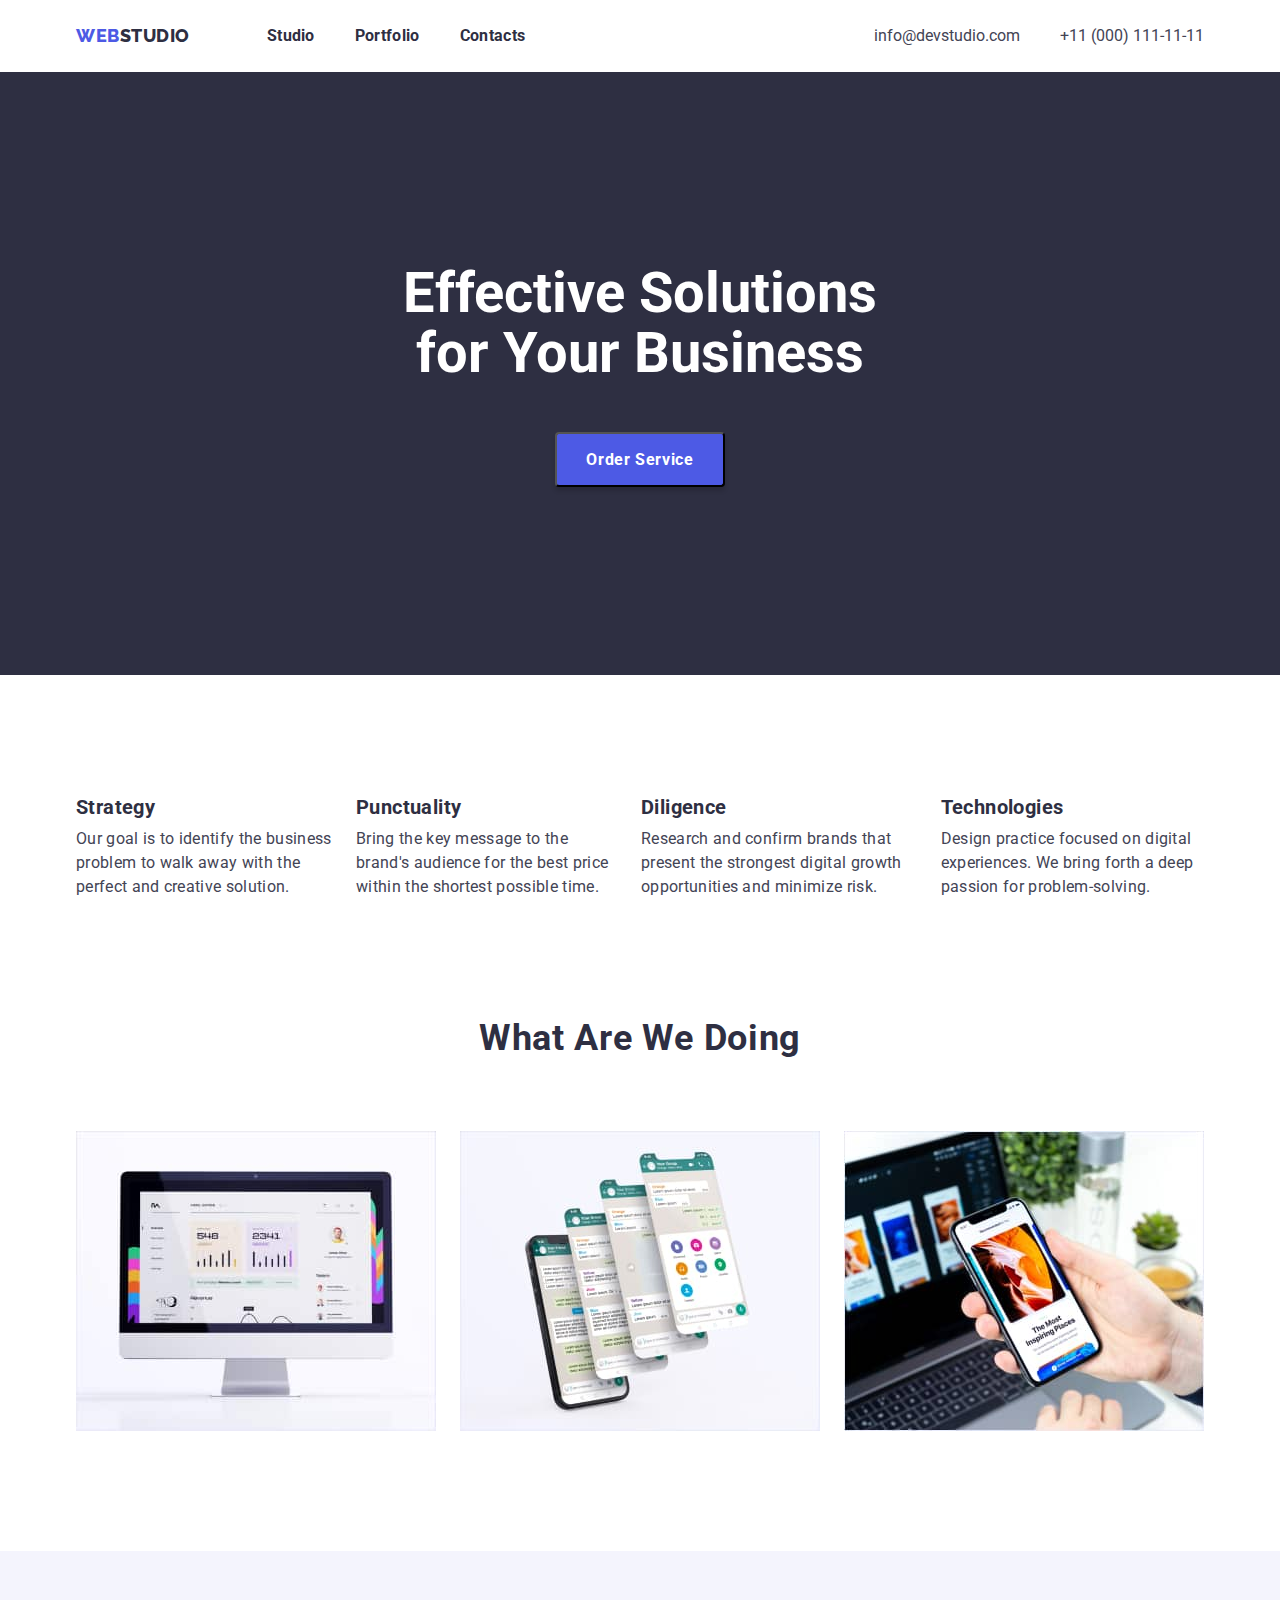
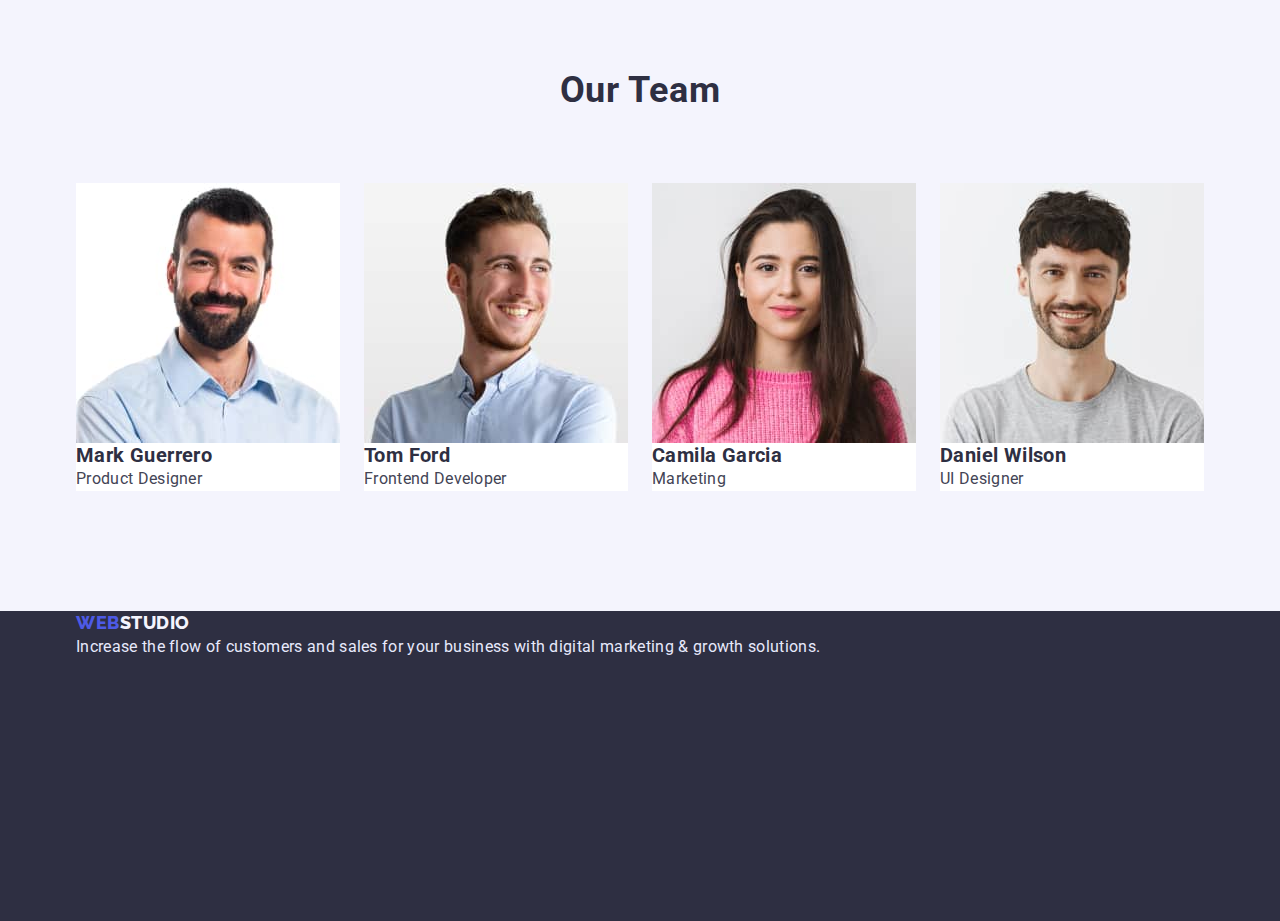
==== index.html @ 9291eb53 "робота кипить" ====
<!DOCTYPE html>
<html lang="en">
  <head>
    <meta charset="UTF-8" />
    <meta http-equiv="X-UA-Compatible" content="IE=edge" />
    <meta name="viewport" content="width=device-width, initial-scale=1.0" />
    <title>Studio</title>
    <!-- шрифт Raleway – 800 і шрифт Roboto – 400, 500, 700 і 900. -->
    <link rel="preconnect" href="https://fonts.googleapis.com" />
    <link rel="preconnect" href="https://fonts.gstatic.com" crossorigin />
    <link
      href="https://fonts.googleapis.com/css2?family=Raleway:wght@800&family=Roboto:wght@400;500;700;900&display=swap"
      rel="stylesheet"
    />

    <link
      rel="stylesheet"
      href="https://cdn.jsdelivr.net/npm/modern-normalize@1.1.0/modern-normalize.min.css"
    />

    <link rel="stylesheet" href="./css/styles.css" />
  </head>
  <body>
    <header class="top-page">
      <!--шапка сторінки-->
      <div class="container cont-div">
        <nav class="cont-nav">
          <a class="logo-studio decor" href="">
            <span class="logo-web">Web</span>Studio</a
          >
          <ul class="nav-menu">
            <li class="menu-item">
              <a class="menu-list decor text-style" href=""> Studio</a>
            </li>
            <li class="menu-item">
              <a class="menu-list decor text-style" href="./portfolio.html"
                >Portfolio</a
              >
            </li>
            <li class="menu-item">
              <a class="menu-list decor text-style" href="">Contacts</a>
            </li>
          </ul>
        </nav>
        <ul class="text-top list">
          <li>
            <a href="mailto:info@devstudio.com" class="decor text-top-efects"
              >info@devstudio.com</a
            >
          </li>
          <li>
            <a
              href="tel:+11(000)111-11-11"
              class="decor text-top-efects top-link-margin"
              >+11 (000) 111-11-11</a
            >
          </li>
        </ul>
      </div>
    </header>
    <main>
      <!--секція перша герой-->
      <section class="hero-style">
        <div class="container hero-case">
          <h1 class="hero-title">Effective Solutions for Your Business</h1>
          <div class="main-button">
            <button class="buttons-style" type="button">Order Service</button>
          </div>
        </div>
      </section>
      <!--секція друга - основні переваги-->
      <section class="box-space">
        <!-- прихований заголовок -->
        <h2 class="visually-hidden">List of benefits</h2>
        <ul class="list container elements-place">
          <li class="place-of-space">
            <h3 class="subhead">Strategy</h3>
            <p class="main-content">
              Our goal is to identify the business problem to walk away with the
              perfect and creative solution.
            </p>
          </li>
          <li class="place-of-space">
            <h3 class="subhead">Punctuality</h3>
            <p class="main-content">
              Bring the key message to the brand's audience for the best price
              within the shortest possible time.
            </p>
          </li>
          <li class="place-of-space">
            <h3 class="subhead">Diligence</h3>
            <p class="main-content">
              Research and confirm brands that present the strongest digital
              growth opportunities and minimize risk.
            </p>
          </li>
          <li class="place-of-space">
            <h3 class="subhead">Technologies</h3>
            <p class="main-content">
              Design practice focused on digital experiences. We bring forth a
              deep passion for problem-solving.
            </p>
          </li>
        </ul>
      </section>
      <!--cекція третя - що ми робимо-->
      <section class="space">
        <div class="container">
          <h2 class="subtitle">What are we doing</h2>
          <ul class="list work-list">
            <li class="work-list-item">
              <img
                src="./images/rectangle1.jpg"
                alt="computer monitor"
                width="360"
              />
            </li>
            <li class="work-list-item">
              <img
                src="./images/rectangle2.jpg"
                alt="selfone display"
                width="360"
              />
            </li>
            <li class="work-list-item">
              <img
                src="./images/rectangle3.jpg"
                alt="selfone and computer together"
                width="360"
              />
            </li>
          </ul>
        </div>
      </section>
      <!--секція четверта - наша команда-->
      <section class="back-ceil box-space">
        <div class="container">
          <h2 class="subtitle">Our Team</h2>
          <ul class="list data-team">
            <li class="back-pictures-phone">
              <img
                src="./images/img.jpg"
                alt="a man with a thick beard"
                width="264"
              />
              <h3 class="sub-subtitle">Mark Guerrero</h3>
              <p class="text-describ">Product Designer</p>
            </li>
            <li class="back-pictures-phone">
              <img
                src="./images/img-1.jpg"
                alt="a man with a flowing beard"
                width="264"
              />
              <h3 class="sub-subtitle">Tom Ford</h3>
              <p class="text-describ">Frontend Developer</p>
            </li>
            <li class="back-pictures-phone">
              <img src="./images/img-2.jpg" alt="pretty girl" width="264" />
              <h3 class="sub-subtitle">Camila Garcia</h3>
              <p class="text-describ">Marketing</p>
            </li>
            <li class="back-pictures-phone">
              <img
                src="./images/img-3.jpg"
                alt="a man with long hair and a short beard"
                width="264"
              />
              <h3 class="sub-subtitle">Daniel Wilson</h3>
              <p class="text-describ">UI Designer</p>
            </li>
          </ul>
        </div>
      </section>
    </main>
    <footer class="color-back-space">
      <div class="container">
        <a class="logo-studio decor second-logo-color" href="">
          <span class="logo-web">Web</span>Studio</a
        >
        <p class="main-footer-text">
          Increase the flow of customers and sales for your business with digital
          marketing & growth solutions.
        </p>
      </div>
    </footer>
  </body>
</html>
---- css/styles.css ----
/* ==============Baze================= */

body {
  margin: 0;
  font-family: Roboto, sans-serif;
  color: #2e2f42;
  font-size: 16px;
}
html {
  box-sizing: border-box;
}
*,
*::before,
*::after {
  box-sizing: inherit;
}

.visually-hidden {
  position: absolute;
  white-space: nowrap;
  width: 1px;
  height: 1px;
  overflow: hidden;
  border: 0;
  padding: 0;
  clip: rect(0 0 0 0);
  clip-path: inset(50%);
  margin: -1px;
}

.list {
  list-style: none;
}

.decor {
  text-decoration: none;
}

h1,
h2,
h3,
h4,
p {
  margin-top: 0;
  margin-bottom: 0;
}

ul {
  margin-top: 0;
  margin-bottom: 0;
  padding-left: 0;
}

img {
  display: block;
}

.container {
  width: 1158px;
  margin-left: auto;
  margin-right: auto;
  padding-left: 15px;
  padding-right: 15px;
  /* background-color: aqua; */
}
/* ==============/Baze================= */

/* ============== Components============*/
:root {
  --main-color-text: #434455;
  --primary-brand: #4d5ae5;
  --universal-color: #2e2f42;
  --subakcent-color: #f4f4fd;
  --color-secondary: #ffffff;
  --color-fon: #f4f4fd;
  --color-decor: #e7e9fc;
}

/* ============== /Components============*/

/* --------логотип і навігація--------- */

.logo-web {
  font-family: Raleway, sans-serif;
  font-size: 18px;
  line-height: 1.33;
  text-transform: uppercase;
  font-weight: 800;
  color: var(--primary-brand);
}
.logo-studio {
  margin-right: 77px;

  font-family: Raleway, sans-serif;
  font-size: 18px;
  line-height: 1.33;
  letter-spacing: 0.03em;
  text-transform: uppercase;
  font-weight: 800;
  color: var(--universal-color);
}

/* .top-page {
  padding-top: 24px;
  padding-bottom: 24px;
} */

.nav-menu {
  display: flex;
  align-items: center;
  list-style: none;
  text-decoration: none;
}
.cont-div {
  display: flex;
  align-items: center;
  justify-content: space-between;

  min-height: 72px;
}
.cont-nav {
  display: flex;
}

.menu-item:not(:last-child) {
  margin-right: 40px;
}
/* .nav-menu .menu-list:not(:last-child) {
margin-left: 30px;
} */

.text-style {
  font-weight: 700;
  line-height: 1.5;
  letter-spacing: 0.02em;
  color: inherit;
}
.menu-list:hover,
.menu-list:focus {
  color: var(--main-color-text);
}
.menu-list:active {
  color: var(--primary-brand);
}

.text-top {
  display: flex;
  font-size: 16px;
  line-height: 1.5;
  color: var(--main-color-text);
}
.text-top-efects,
.text-top-efects {
  color: var(--main-color-text);
}
.text-top-efects:hover,
.text-top-efects:focus {
  color: var(--primary-brand);
}
.top-link-margin {
  margin-left: 40px;
}

/* --------/логотип і навігація--------- */

/* ------оформлення секції герой ----------*/
.hero-style {
  background-color: var(--universal-color);
  text-align: center;
}
.hero-case {
  min-height: 603px;
}
.hero-title {
  margin: 0 auto;
  padding-top: 192px;
  font-weight: 700;
  font-size: 56px;
  width: 496px;
  line-height: 1.07;
  /* text-align: center; */
  color: var(--color-secondary);
}
.main-button {
  display: flex;
  justify-content: center;
  margin-top: 48px;
}

.buttons-style {
  min-width: 170px;
  padding-top: 16px;
  padding-right: 10px;
  padding-bottom: 16px;
  padding-left: 10px;
  background: var(--primary-brand);
  box-shadow: 0px 4px 4px rgba(0, 0, 0, 0.15);
  border-radius: 4px;

  font-family: inherit;
  font-weight: 700;
  font-size: 16px;
  line-height: 1.19;
  align-items: center;
  letter-spacing: 0.04em;
  color: var(--color-secondary);
  cursor: pointer;
}
.buttons-style:hover,
.buttons-style:focus {
  background: var(--primary-brand);
  box-shadow: 0px 1px 6px rgba(46, 47, 66, 0.08),
    0px 1px 1px rgba(46, 47, 66, 0.16), 0px 2px 1px rgba(46, 47, 66, 0.08);
}
.buttons-style:active {
  background: #404bbf;
  box-shadow: 0px 4px 4px rgba(0, 0, 0, 0.15);

  /* ------/оформлення секції герой ----------*/
}
/*  -------секція друга - основні переваги-------------*/

.elements-place {
  display: flex;
  justify-content: space-between;
}

.place-of-space:not(:last-child) {
  margin-right: 24px;
}
.subhead {
  margin-bottom: 8px;
  font-weight: 700;
  font-size: 20px;
  line-height: 1.2;
  letter-spacing: 0.02em;
}
.main-content {
  letter-spacing: 0.02em;
  font-size: 16px;
  line-height: 1.5;
  color: var(--main-color-text);
}

/*  --------/секція друга - основні переваги-------------*/

/* для картинок задавати display: block, max-width: 100%, height: auto */
/* ----------cекція третя - що ми робимо-------------- */
.box-space {
  padding-bottom: 120px;
  padding-top: 120px;
}
.subtitle {
  font-weight: 700;
  font-size: 36px;
  line-height: 1.11;
  text-align: center;
  letter-spacing: 0.02em;
  text-transform: capitalize;
  margin-bottom: 72px;
}
.work-list {
  display: flex;
  justify-content: space-between;
}
.work-list-item {
  flex-basis: calc((100% - 48px) / 3);
}
/* --------/cекція третя - що ми робимо-------------- */

/*--------секція четверта - наша команда-----------*/
.space {
  padding-bottom: 120px;
}
.sub-subtitle {
  font-weight: 700;
  font-size: 20px;
  line-height: 1.2;
  letter-spacing: 0.02em;
}

.back-ceil {
  background-color: var(--color-fon);
}

.data-team {
  display: flex;
  gap: 24px;
}
.back-pictures-phone {
  flex-basis: calc((100% - 72px) / 4);
  background-color: var(--color-secondary);
}

.text-describ {
  font-size: 16px;
  line-height: 1.5;
  letter-spacing: 0.02em;
  color: var(--main-color-text);
}

/*--------/секція четверта - наша команда-----------*/

/* -----------футер-------------- */

.color-back-space {
  background-color: var(--universal-color);
  min-height: 310px;
}


.second-logo-color {
  color: var(--color-fon);
}
.main-footer-text {
  font-size: 16px;
  line-height: 1.5;
  letter-spacing: 0.02em;
  color: #e7e9fc;
  min-width: 64px;

}
/* -----------/футер-------------- */

/* ==================Portfolio======================= */

/* -----------оформлення кнопок----------- */

.filter-button {
  background-color: var(--color-fon);

  font-family: inherit;
  font-weight: 500;
  font-size: 16px;
  line-height: 1.5;
  letter-spacing: 0.04em;
  color: var(--primary-brand);

  border: 1px solid #e7e9fc;
  border-radius: 4px;
  cursor: pointer;
}

.filter-button:hover,
.filter-button:focus {
  background-color: var(--primary-brand);
  color: var(--color-secondary);
}
/* -----------/оформлення кнопок----------- */

/* ----------оформлення тексту до карток-------------*/
.text-image {
  font-weight: 700;
  font-size: 20px;
  line-height: 1.2;
  letter-spacing: 0.02em;
  color: var(--universal-color);
}

.subtext-image {
  color: var(--main-color-text);
}

/* ----------/оформлення тексту до карток-------------*/

/* ==================/Portfolio======================= */
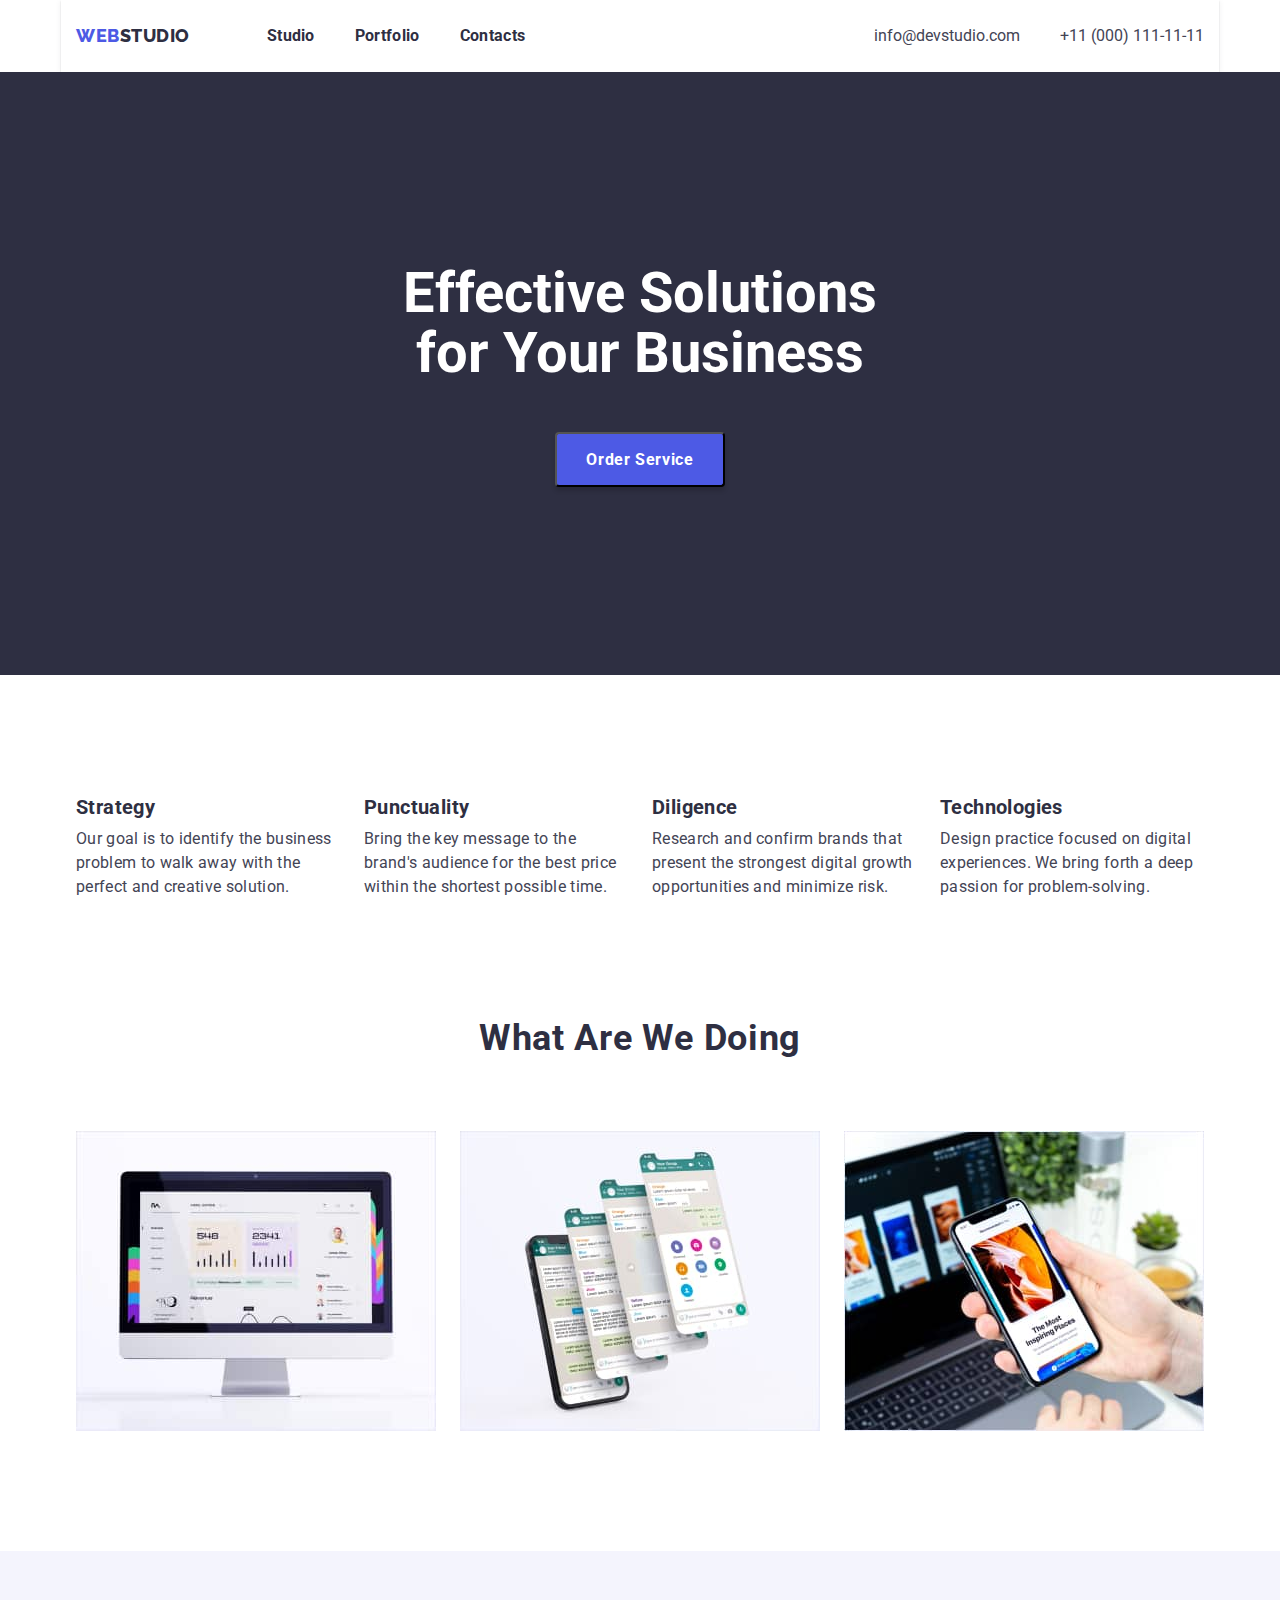
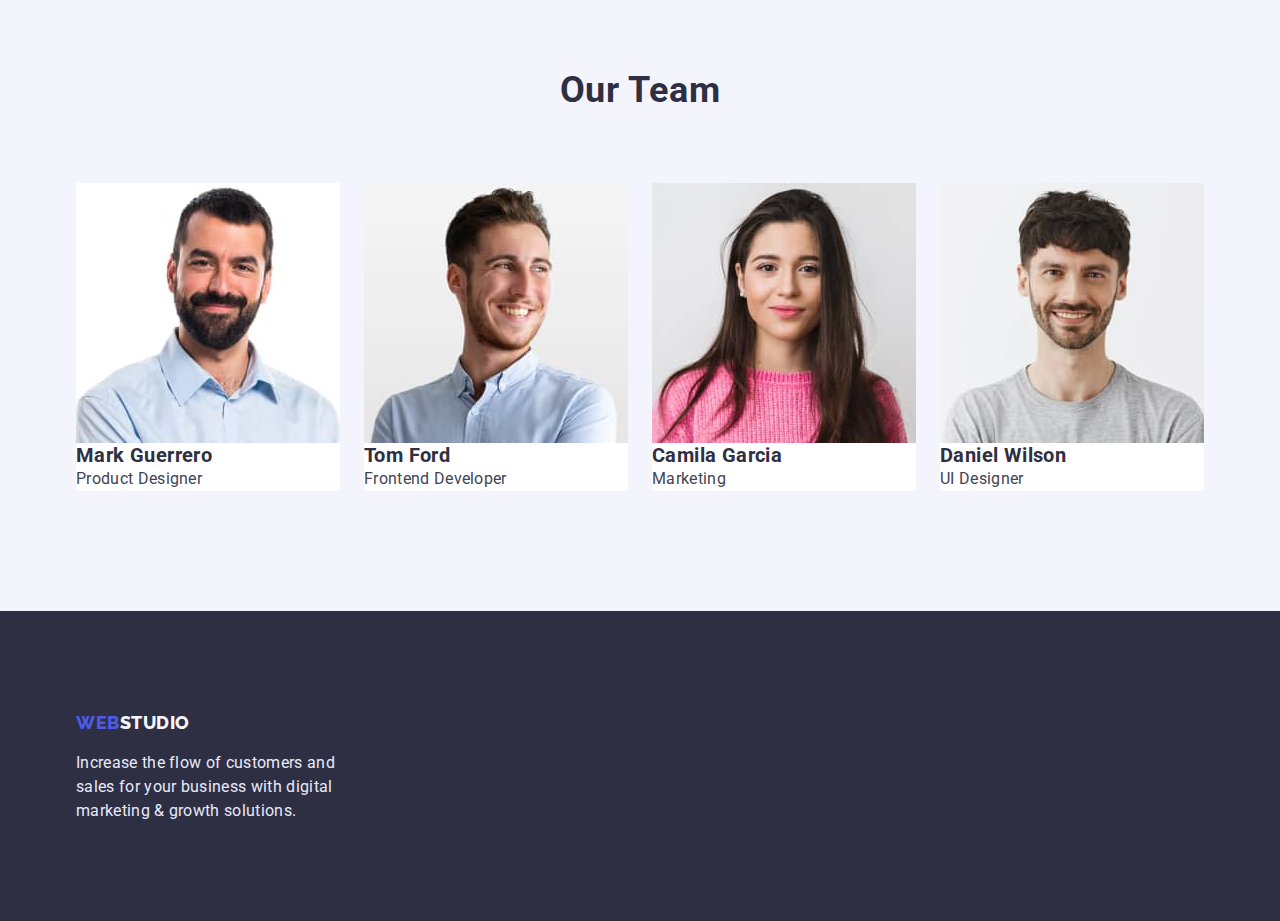
==== commit e5f5b6c9: "готова домашня робота" ====
--- a/index.html
+++ b/index.html
@@ -174,13 +174,13 @@
       </section>
     </main>
     <footer class="color-back-space">
-      <div class="container">
+      <div class="container main-footer">
         <a class="logo-studio decor second-logo-color" href="">
           <span class="logo-web">Web</span>Studio</a
         >
         <p class="main-footer-text">
-          Increase the flow of customers and sales for your business with digital
-          marketing & growth solutions.
+          Increase the flow of customers and sales for your business with
+          digital marketing & growth solutions.
         </p>
       </div>
     </footer>
--- a/css/styles.css
+++ b/css/styles.css
@@ -61,7 +61,6 @@
   margin-right: auto;
   padding-left: 15px;
   padding-right: 15px;
-  /* background-color: aqua; */
 }
 /* ==============/Baze================= */
 
@@ -100,11 +99,6 @@
   color: var(--universal-color);
 }
 
-/* .top-page {
-  padding-top: 24px;
-  padding-bottom: 24px;
-} */
-
 .nav-menu {
   display: flex;
   align-items: center;
@@ -117,6 +111,8 @@
   justify-content: space-between;
 
   min-height: 72px;
+  box-shadow: 0px 2px 1px rgba(46, 47, 66, 0.08),
+    0px 1px 1px rgba(46, 47, 66, 0.16), 0px 1px 6px rgba(46, 47, 66, 0.08);
 }
 .cont-nav {
   display: flex;
@@ -125,9 +121,6 @@
 .menu-item:not(:last-child) {
   margin-right: 40px;
 }
-/* .nav-menu .menu-list:not(:last-child) {
-margin-left: 30px;
-} */
 
 .text-style {
   font-weight: 700;
@@ -178,7 +171,6 @@
   font-size: 56px;
   width: 496px;
   line-height: 1.07;
-  /* text-align: center; */
   color: var(--color-secondary);
 }
 .main-button {
@@ -227,6 +219,8 @@
 
 .place-of-space:not(:last-child) {
   margin-right: 24px;
+  flex-basis: calc((100% - 72px) / 4);
+  min-width: 264px;
 }
 .subhead {
   margin-bottom: 8px;
@@ -308,27 +302,47 @@
   min-height: 310px;
 }
 
-
 .second-logo-color {
+  margin-right: 0;
   color: var(--color-fon);
 }
+.main-footer {
+  padding-top: 100px;
+}
 .main-footer-text {
+  margin-top: 16px;
+  margin-right: 0;
   font-size: 16px;
   line-height: 1.5;
   letter-spacing: 0.02em;
   color: #e7e9fc;
-  min-width: 64px;
-
+}
+
+.main-footer-text {
+  width: 264px;
 }
 /* -----------/футер-------------- */
 
 /* ==================Portfolio======================= */
 
 /* -----------оформлення кнопок----------- */
+.main-box {
+  padding-bottom: 120px;
+}
+.portfolio-menu {
+  display: flex;
+  flex-direction: row;
+  justify-content: center;
+  margin-top: 96px;
+  margin-bottom: 72px;
+}
+.menu-items:not(:last-child) {
+  margin-right: 24px;
+}
 
 .filter-button {
   background-color: var(--color-fon);
-
+  padding: 8px 16px;
   font-family: inherit;
   font-weight: 500;
   font-size: 16px;
@@ -345,11 +359,31 @@
 .filter-button:focus {
   background-color: var(--primary-brand);
   color: var(--color-secondary);
+  border: 1px transparent;
 }
 /* -----------/оформлення кнопок----------- */
 
 /* ----------оформлення тексту до карток-------------*/
+.main-list {
+  display: flex;
+  flex-wrap: wrap;
+  gap: 24px;
+  flex-basis: calc((100%-48px) / 3);
+  margin-bottom: 48px;
+}
+
+.list-link {
+  display: block;
+}
+.card-text {
+  border-left: 0.5px solid #f4f4fd;
+  border-bottom: 0.5px solid #f4f4fd;
+  border-right: 0.5px solid #f4f4fd;
+}
 .text-image {
+  padding-top: 32px;
+  padding-left: 16px;
+
   font-weight: 700;
   font-size: 20px;
   line-height: 1.2;
@@ -358,6 +392,9 @@
 }
 
 .subtext-image {
+  margin-top: 8px;
+  padding-left: 16px;
+  padding-bottom: 32px;
   color: var(--main-color-text);
 }
 
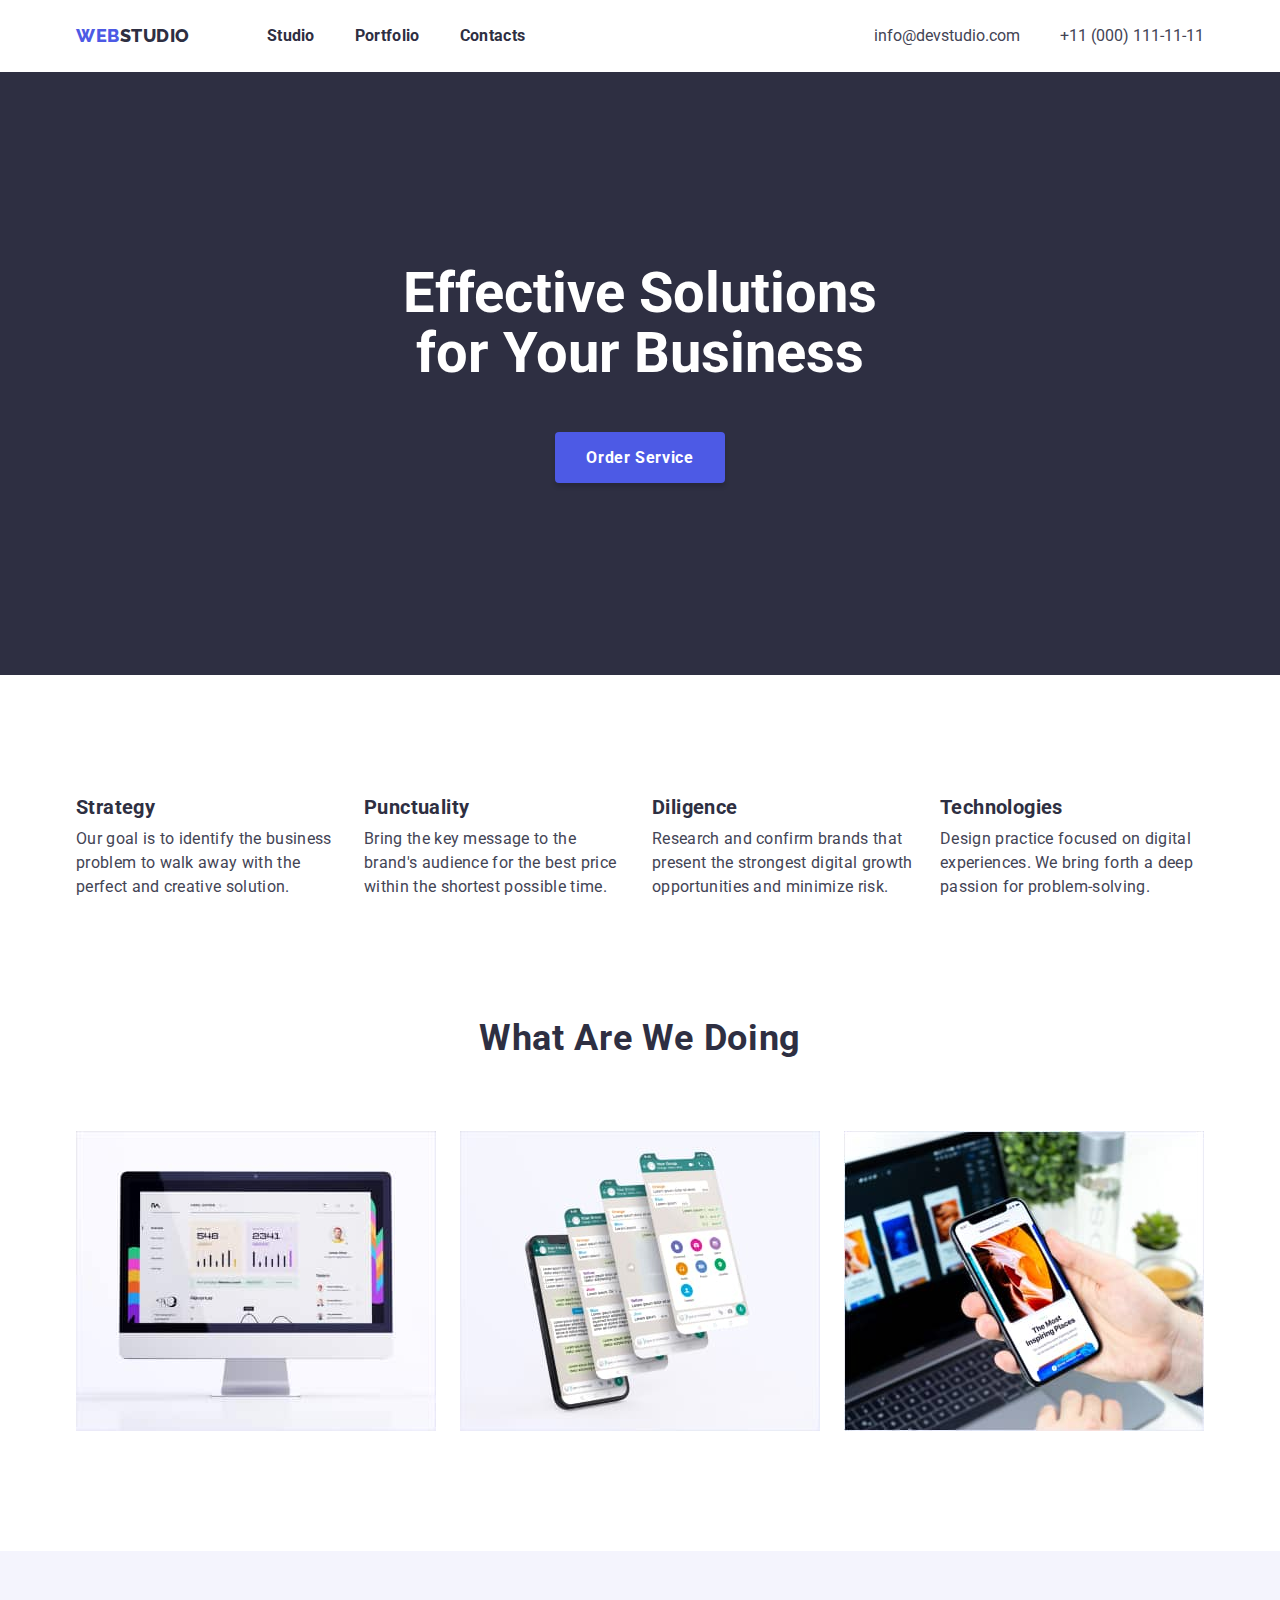
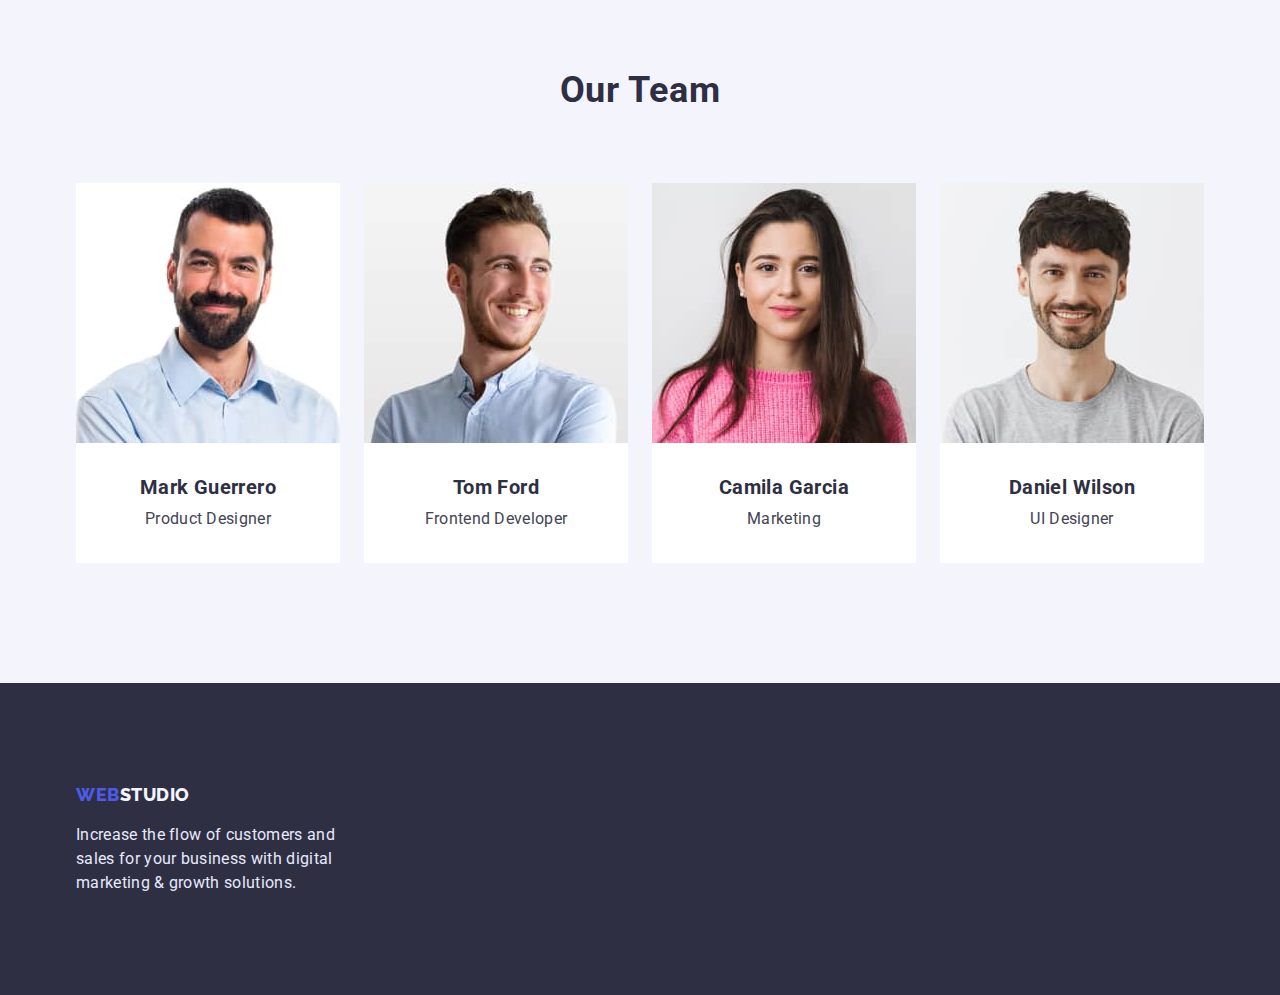
==== commit e5c75c6e: "домашня робота доопрацьована" ====
--- a/index.html
+++ b/index.html
@@ -143,8 +143,10 @@
                 alt="a man with a thick beard"
                 width="264"
               />
-              <h3 class="sub-subtitle">Mark Guerrero</h3>
-              <p class="text-describ">Product Designer</p>
+              <div class="image-descriptions">
+                <h3 class="sub-subtitle">Mark Guerrero</h3>
+                <p class="text-describ">Product Designer</p>
+              </div>
             </li>
             <li class="back-pictures-phone">
               <img
@@ -152,13 +154,17 @@
                 alt="a man with a flowing beard"
                 width="264"
               />
-              <h3 class="sub-subtitle">Tom Ford</h3>
-              <p class="text-describ">Frontend Developer</p>
+              <div class="image-descriptions">
+                <h3 class="sub-subtitle">Tom Ford</h3>
+                <p class="text-describ">Frontend Developer</p>
+              </div>
             </li>
             <li class="back-pictures-phone">
               <img src="./images/img-2.jpg" alt="pretty girl" width="264" />
-              <h3 class="sub-subtitle">Camila Garcia</h3>
-              <p class="text-describ">Marketing</p>
+              <div class="image-descriptions">
+                <h3 class="sub-subtitle">Camila Garcia</h3>
+                <p class="text-describ">Marketing</p>
+              </div>
             </li>
             <li class="back-pictures-phone">
               <img
@@ -166,8 +172,10 @@
                 alt="a man with long hair and a short beard"
                 width="264"
               />
-              <h3 class="sub-subtitle">Daniel Wilson</h3>
-              <p class="text-describ">UI Designer</p>
+              <div class="image-descriptions">
+                <h3 class="sub-subtitle">Daniel Wilson</h3>
+                <p class="text-describ">UI Designer</p>
+              </div>
             </li>
           </ul>
         </div>
--- a/css/styles.css
+++ b/css/styles.css
@@ -78,7 +78,19 @@
 /* ============== /Components============*/
 
 /* --------логотип і навігація--------- */
-
+.top-page {
+  box-shadow: 0px 2px 1px rgba(46, 47, 66, 0.08),
+    0px 1px 1px rgba(46, 47, 66, 0.16), 0px 1px 6px rgba(46, 47, 66, 0.08);
+}
+.cont-div {
+  display: flex;
+  align-items: center;
+  justify-content: space-between;
+}
+
+.cont-nav {
+  display: flex;
+}
 .logo-web {
   font-family: Raleway, sans-serif;
   font-size: 18px;
@@ -88,7 +100,8 @@
   color: var(--primary-brand);
 }
 .logo-studio {
-  margin-right: 77px;
+  margin-right: 77px; 
+  padding-top: 24px;
 
   font-family: Raleway, sans-serif;
   font-size: 18px;
@@ -105,24 +118,15 @@
   list-style: none;
   text-decoration: none;
 }
-.cont-div {
-  display: flex;
-  align-items: center;
-  justify-content: space-between;
-
-  min-height: 72px;
-  box-shadow: 0px 2px 1px rgba(46, 47, 66, 0.08),
-    0px 1px 1px rgba(46, 47, 66, 0.16), 0px 1px 6px rgba(46, 47, 66, 0.08);
-}
-.cont-nav {
-  display: flex;
-}
 
 .menu-item:not(:last-child) {
   margin-right: 40px;
 }
 
 .text-style {
+  display: block;
+  padding-top: 24px;
+  padding-bottom: 24px;
   font-weight: 700;
   line-height: 1.5;
   letter-spacing: 0.02em;
@@ -142,6 +146,7 @@
   line-height: 1.5;
   color: var(--main-color-text);
 }
+
 .text-top-efects,
 .text-top-efects {
   color: var(--main-color-text);
@@ -158,15 +163,15 @@
 
 /* ------оформлення секції герой ----------*/
 .hero-style {
+  padding-top: 192px;
+  padding-bottom: 192px;
   background-color: var(--universal-color);
   text-align: center;
 }
 .hero-case {
-  min-height: 603px;
 }
 .hero-title {
   margin: 0 auto;
-  padding-top: 192px;
   font-weight: 700;
   font-size: 56px;
   width: 496px;
@@ -187,6 +192,7 @@
   padding-left: 10px;
   background: var(--primary-brand);
   box-shadow: 0px 4px 4px rgba(0, 0, 0, 0.15);
+  border: 1px transparent;
   border-radius: 4px;
 
   font-family: inherit;
@@ -255,7 +261,7 @@
 }
 .work-list {
   display: flex;
-  justify-content: space-between;
+  gap: 24px;
 }
 .work-list-item {
   flex-basis: calc((100% - 48px) / 3);
@@ -266,6 +272,11 @@
 .space {
   padding-bottom: 120px;
 }
+.image-descriptions {
+  padding-top: 32px;
+  padding-bottom: 32px;
+  text-align: center;
+}
 .sub-subtitle {
   font-weight: 700;
   font-size: 20px;
@@ -287,6 +298,7 @@
 }
 
 .text-describ {
+  margin-top: 8px;
   font-size: 16px;
   line-height: 1.5;
   letter-spacing: 0.02em;
@@ -298,8 +310,9 @@
 /* -----------футер-------------- */
 
 .color-back-space {
+  padding-top: 100px;
+  padding-bottom: 100px;
   background-color: var(--universal-color);
-  min-height: 310px;
 }
 
 .second-logo-color {
@@ -307,7 +320,6 @@
   color: var(--color-fon);
 }
 .main-footer {
-  padding-top: 100px;
 }
 .main-footer-text {
   margin-top: 16px;
@@ -327,13 +339,14 @@
 
 /* -----------оформлення кнопок----------- */
 .main-box {
+  padding-top: 96px;
   padding-bottom: 120px;
 }
+
 .portfolio-menu {
   display: flex;
   flex-direction: row;
   justify-content: center;
-  margin-top: 96px;
   margin-bottom: 72px;
 }
 .menu-items:not(:last-child) {
@@ -367,23 +380,19 @@
 .main-list {
   display: flex;
   flex-wrap: wrap;
-  gap: 24px;
-  flex-basis: calc((100%-48px) / 3);
-  margin-bottom: 48px;
-}
-
-.list-link {
-  display: block;
-}
+  row-gap: 48px;
+  column-gap: 24px;
+}
+
 .card-text {
+  padding-top: 32px;
+  padding-bottom: 32px;
+  padding-left: 16px;
   border-left: 0.5px solid #f4f4fd;
   border-bottom: 0.5px solid #f4f4fd;
   border-right: 0.5px solid #f4f4fd;
 }
 .text-image {
-  padding-top: 32px;
-  padding-left: 16px;
-
   font-weight: 700;
   font-size: 20px;
   line-height: 1.2;
@@ -393,8 +402,6 @@
 
 .subtext-image {
   margin-top: 8px;
-  padding-left: 16px;
-  padding-bottom: 32px;
   color: var(--main-color-text);
 }
 
